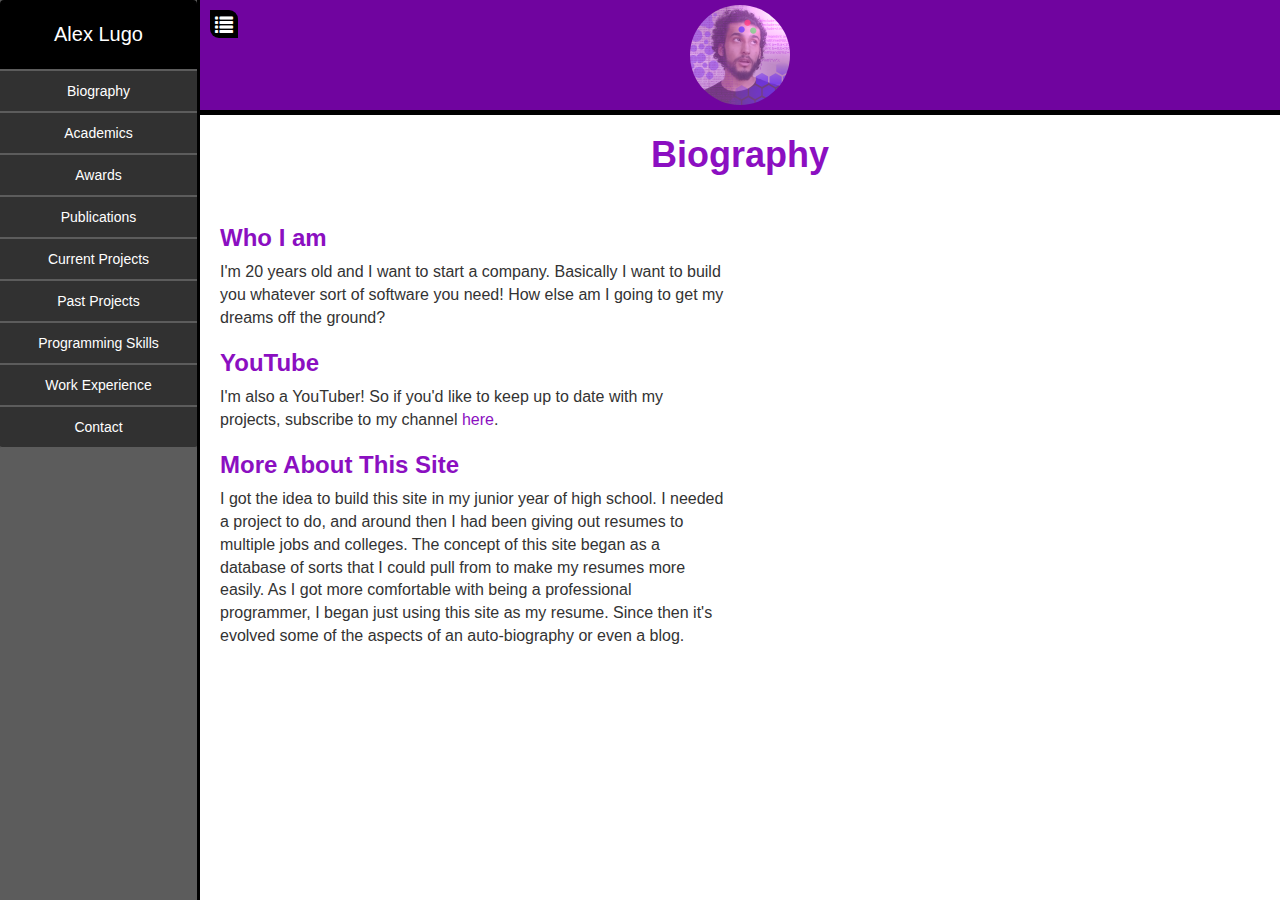
==== index.html @ 7a64f731 "Content update for potential Haystack contract" ====
<!DOCTYPE html>
<html lang="en">
<head>
	<!--jQuery-->
	<!--<script src="https://ajax.googleapis.com/ajax/libs/jquery/1.12.4/jquery.min.js"></script>-->
	<script src="script/jquery.min.js"></script>

	<!---Bootstrap-->
	<link rel="stylesheet" href="https://maxcdn.bootstrapcdn.com/bootstrap/3.3.7/css/bootstrap.min.css">
	<script src="https://maxcdn.bootstrapcdn.com/bootstrap/3.3.7/js/bootstrap.min.js"></script>
	<meta name="viewport" content="width=device-width, initial-scale=1">

	<title>Alex Lugo</title>
	<meta charset="UTF-8">
	<meta name="author" content="Alexander Lugo">
	<meta name="description" content="Alex Lugo's resume">
	<meta name="keywords" content="alex lugo,alexander lugo,lugo,contractor,resume,programmer,web developer">
	<script src="downloads/lodr.js"></script>
	<script src="script/colorize.js"></script>
</head>
<body>
	<span class="lodr-startup" bg="var(--primary-color)">
		<img class="img-circle" height="100" width="100"></img></br>
		Welcome
	</span>
	<span class="lodr-content" style="display:none">
		<div id="wrapper">
			<div id="sidebar" class="active">
				<ul id="list" class="list-group">
					<li class="list-group-item">Alex Lugo</li>
				</ul>
			</div>
			<div id="sidebar-margin"></div>
			<div class="container-fluid" id="page">
				<div class="heading row">
					<div class="col-lg-12">
						<span id="menu" class="glyphicon glyphicon-list"></span>
						<img id="profile" class="img-circle" height="100" width="100" title="Alex Lugo (that's me!)"></img>
					</div>
				</div>
				<div class="row">
					<div class="col-lg-12" id="heading"></div>
				</div>
				<div class="row body" id="content"></div>
			</div>
		</div>
	</span>
</body>
<link rel="stylesheet" href="style/structure.css">
<link rel="stylesheet" href="style/sidebar.css">
<link rel="stylesheet" href="style/entries.css">
<script src="script/site.js"></script>
</html>
---- style/structure.css ----
/* page */
#wrapper{
	display:flex;
	/*height:100vh;*/
	position:absolute;
	height:100%;
	width:100%;
	left:0;
	top:0;
}
#page{
	overflow-x:scroll;
	position:relative;
	flex:1;
}

/* lodr */
.lodr-startup{
	font-weight:bold;
	color:white;
	font-size:20px;
}

/* header */
div.heading{
	background-color:var(--primary-color);
	border-bottom:solid black;
	position:relative;
	border-width:5px;
	padding:5px 0px;
}
#profile{
	transform:translateX(-50%);
	position:relative;
	left:50%;
}
---- style/sidebar.css ----
/* sidebar */
:root{
	--sidebar-width:200px;
	--sidebar-border:5px;
}
#sidebar-margin{
	position:relative;
	pointer-events:none;
	transition:width 0.3s ease;
	width:200px;
}
#sidebar{
	z-index:1;
	font-family:sans-serif;
	background-color:#5c5c5c;
	width:0px;
	transition:width 0.3s ease;
	overflow-x:hidden;
	white-space:nowrap;
	border-width:var(--sidebar-border);
	position:fixed;
	height:100%;
	left:0px;
	top:0px;
}
#sidebar.active{
	width:var(--sidebar-width);
	border-right:solid black;
}

/* sidebar items */
.list-group-item{
	color:white;
	border-style:none;
	text-align:center;
}
ul.list-group a.list-group-item{
	background-color:#313131;
	color:white;
	border-bottom:solid #5c5c5c;
	border-width:3px;
	transition:background-color 0.1s ease,color 0.1s ease;
}
ul.list-group a.list-group-item:hover{
	background-color:#878787;
}
li.list-group-item{
	background-color:black;
	font-size:20px;
	font-style:bold;
	padding-top:20px;
	padding-bottom:20px;
	border-bottom:solid #5c5c5c;
	border-width:3px;
}

/* menu button */
#menu{
	transition:background-color 0.1s ease;
	background-color:black;
	border-radius:0px 9px;
	margin-left:-5px;
	font-size:18px;
	position:fixed;
	color:white;
	padding:5px;
	z-index:1;
	top:10px;
}
#menu:hover{
	background-color:#5c5c5c;
}
---- style/entries.css ----
div.body{
	font-family:sans-serif;
	position:relative;
	padding-left:40px;
	font-size:16px;
	padding:20px;
}
h3{
	color:var(--secondary-color);
	font-weight:bold;
}
h1{
	font-family:sans-serif;
	color:var(--secondary-color);
	font-weight:bold;
	text-align:center;
}
a{
	color:var(--secondary-color);
}
a.more{
	transition:color 0.1s ease;
	margin-top:10px;
	cursor:pointer;
	display:block;
}
a.more:hover{
	color:var(--lighter-secondary);
	text-decoration:none;
}
a.btn{
	display:block;
}
.offset{
	color:var(--secondary-color);
	display:inline;
	font-weight:bold;
	float:right;
}
a.download{
	transition:color 0.1s ease;
}
a.download:hover{
	text-decoration:none;
	color:var(--lighter-secondary);
}
img.content{
	border: solid black;
	border-radius:10px;
	border-width:5px;
}
#content img{
	transform:translateX(-50%);
	margin-bottom:10px;
	position:relative;
	left:50%;
	top:50%;
}
span.info{
	color:var(--secondary-color);
	font-weight:bold;
}
code{
	color:var(--secondary-color);
	background-color:none;
}
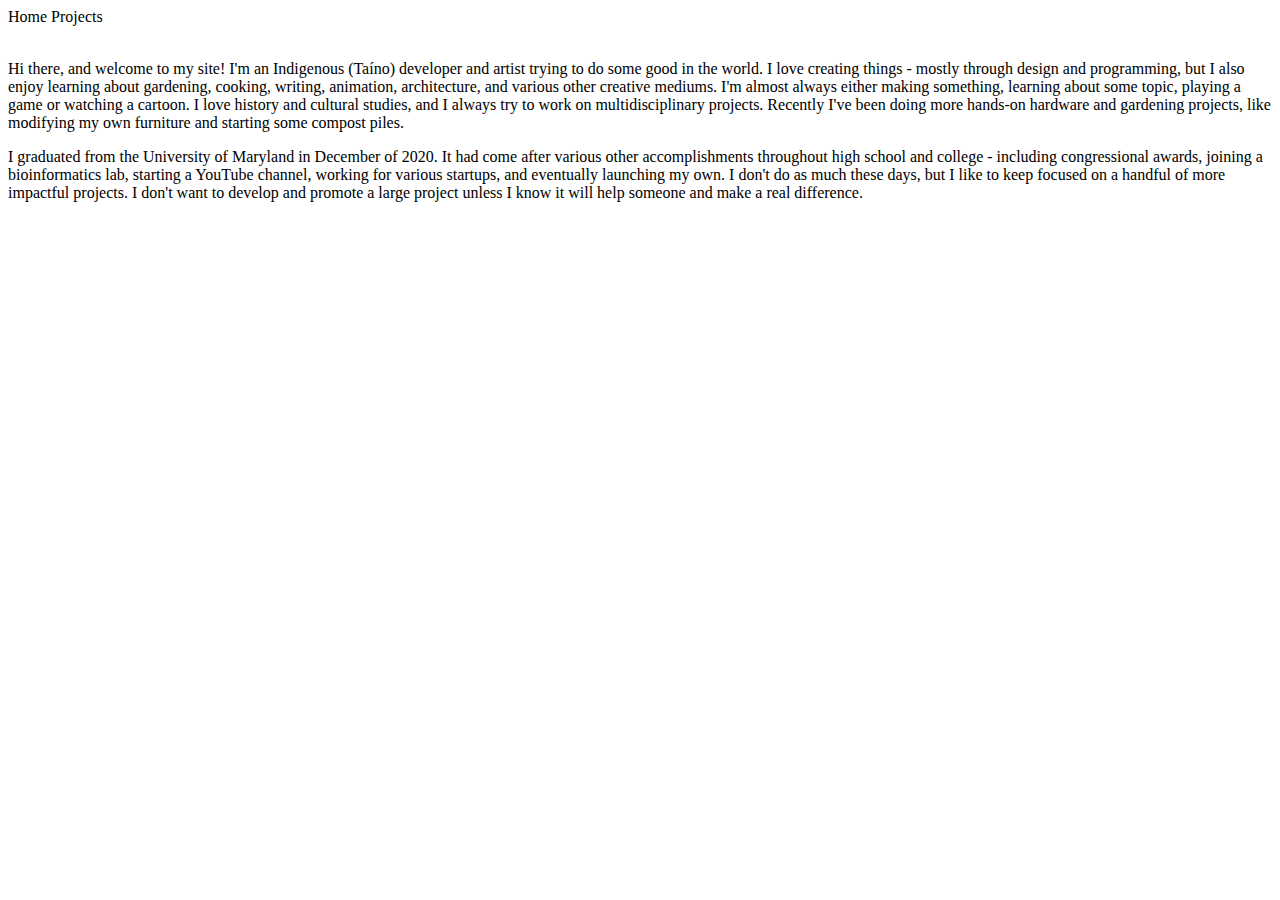
==== commit a9cfd4da: "Initial commit" ====
--- a/index.html
+++ b/index.html
@@ -1,53 +1,39 @@
 <!DOCTYPE html>
-<html lang="en">
-<head>
-	<!--jQuery-->
-	<!--<script src="https://ajax.googleapis.com/ajax/libs/jquery/1.12.4/jquery.min.js"></script>-->
-	<script src="script/jquery.min.js"></script>
+<html>
+    <head>
+        <meta charset="utf-8">
+        <title>Alex Lugo</title>
+        <link rel="stylesheet" href="style.css"/>
+        <meta name="description" content="My personal website collecting various projects and contact information.">
+    </head>
+    <body>
+	    <!-- Header -->
+	    <div class="header">
+            <a>Home</a>	
+            <a>Projects</a>	
+	    </div>
 
-	<!---Bootstrap-->
-	<link rel="stylesheet" href="https://maxcdn.bootstrapcdn.com/bootstrap/3.3.7/css/bootstrap.min.css">
-	<script src="https://maxcdn.bootstrapcdn.com/bootstrap/3.3.7/js/bootstrap.min.js"></script>
-	<meta name="viewport" content="width=device-width, initial-scale=1">
+        <!-- Portrait -->
+        <img class="portrait"></img>
 
-	<title>Alex Lugo</title>
-	<meta charset="UTF-8">
-	<meta name="author" content="Alexander Lugo">
-	<meta name="description" content="Alex Lugo's resume">
-	<meta name="keywords" content="alex lugo,alexander lugo,lugo,contractor,resume,programmer,web developer">
-	<script src="downloads/lodr.js"></script>
-	<script src="script/colorize.js"></script>
-</head>
-<body>
-	<span class="lodr-startup" bg="var(--primary-color)">
-		<img class="img-circle" height="100" width="100"></img></br>
-		Welcome
-	</span>
-	<span class="lodr-content" style="display:none">
-		<div id="wrapper">
-			<div id="sidebar" class="active">
-				<ul id="list" class="list-group">
-					<li class="list-group-item">Alex Lugo</li>
-				</ul>
-			</div>
-			<div id="sidebar-margin"></div>
-			<div class="container-fluid" id="page">
-				<div class="heading row">
-					<div class="col-lg-12">
-						<span id="menu" class="glyphicon glyphicon-list"></span>
-						<img id="profile" class="img-circle" height="100" width="100" title="Alex Lugo (that's me!)"></img>
-					</div>
-				</div>
-				<div class="row">
-					<div class="col-lg-12" id="heading"></div>
-				</div>
-				<div class="row body" id="content"></div>
-			</div>
-		</div>
-	</span>
-</body>
-<link rel="stylesheet" href="style/structure.css">
-<link rel="stylesheet" href="style/sidebar.css">
-<link rel="stylesheet" href="style/entries.css">
-<script src="script/site.js"></script>
+        <!-- Biography -->
+        <p>
+            Hi there, and welcome to my site!
+            I'm an Indigenous (Taíno) developer and artist trying to do some good in the world.
+            I love creating things - mostly through design and programming, but I also enjoy learning about gardening, cooking, writing, animation, architecture, and various other creative mediums.
+            I'm almost always either making something, learning about some topic, playing a game or watching a cartoon.
+            I love history and cultural studies, and I always try to work on multidisciplinary projects.
+            Recently I've been doing more hands-on hardware and gardening projects, like modifying my own furniture and starting some compost piles.
+        </p>
+        <p>
+            I graduated from the University of Maryland in December of 2020.
+            It had come after various other accomplishments throughout high school and college - including congressional awards, joining a bioinformatics lab, starting a YouTube channel, working for various startups, and eventually launching my own.
+            I don't do as much these days, but I like to keep focused on a handful of more impactful projects.
+            I don't want to develop and promote a large project unless I know it will help someone and make a real difference.
+        </p>
+
+        <!-- Contacts -->
+        <div class="contacts">
+        </div>
+    </body>
 </html>
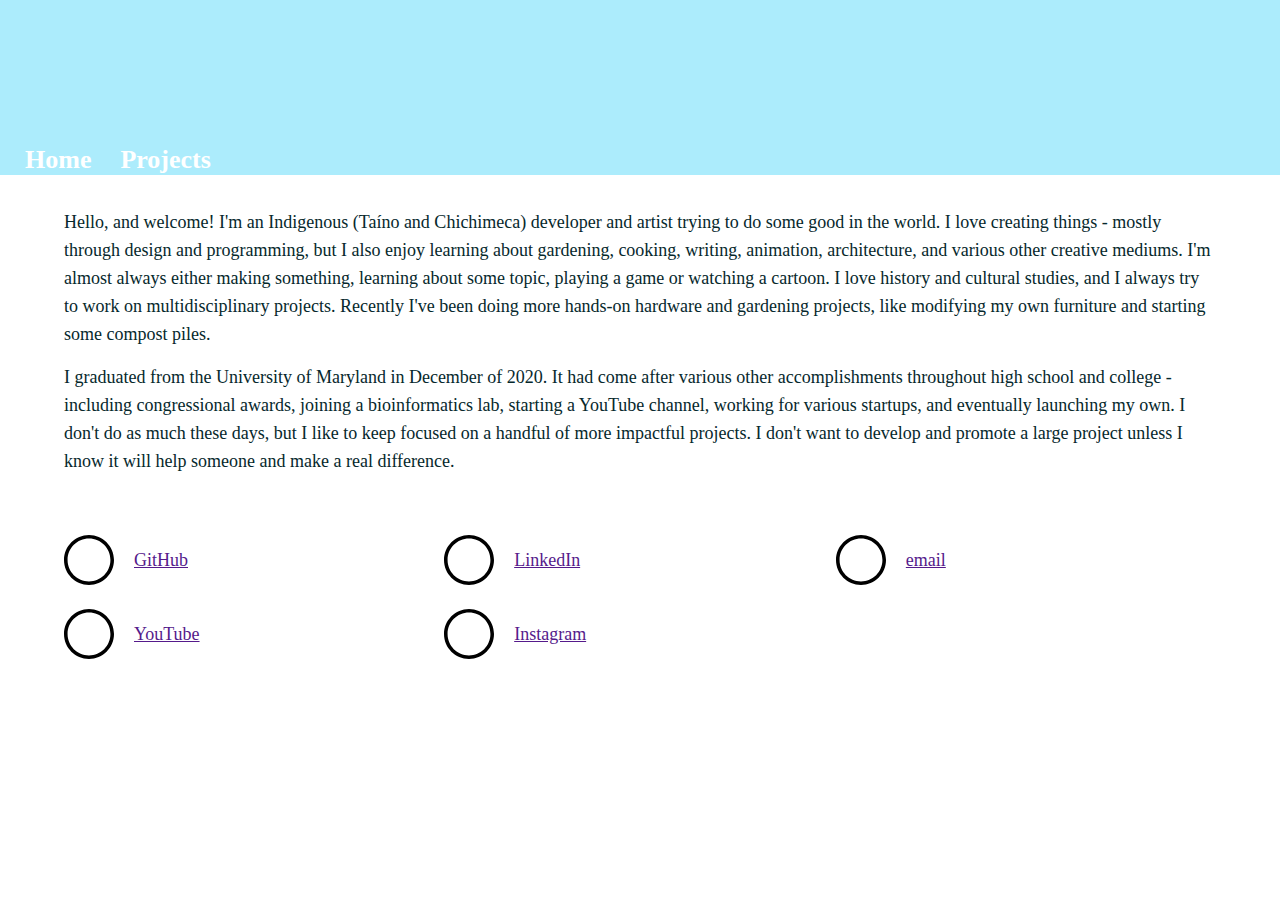
==== commit 528d0181: "Added some styling and contacts" ====
--- a/index.html
+++ b/index.html
@@ -7,19 +7,21 @@
         <meta name="description" content="My personal website collecting various projects and contact information.">
     </head>
     <body>
-	    <!-- Header -->
-	    <div class="header">
-            <a>Home</a>	
-            <a>Projects</a>	
-	    </div>
+	<!-- Header -->
+	<div class="header">
+            <div class="sections">
+                <a>Home</a>	
+                <a>Projects</a>
+            </div>
+	</div>
 
         <!-- Portrait -->
         <img class="portrait"></img>
 
         <!-- Biography -->
         <p>
-            Hi there, and welcome to my site!
-            I'm an Indigenous (Taíno) developer and artist trying to do some good in the world.
+            Hello, and welcome!
+            I'm an Indigenous (Taíno and Chichimeca) developer and artist trying to do some good in the world.
             I love creating things - mostly through design and programming, but I also enjoy learning about gardening, cooking, writing, animation, architecture, and various other creative mediums.
             I'm almost always either making something, learning about some topic, playing a game or watching a cartoon.
             I love history and cultural studies, and I always try to work on multidisciplinary projects.
@@ -34,6 +36,26 @@
 
         <!-- Contacts -->
         <div class="contacts">
+	    <div>
+                <img src="res/icon.svg"/>
+                <a href="">GitHub</a>
+            </div>
+            <div>
+                <img src="res/icon.svg"/>
+                <a href="">LinkedIn</a>
+            </div>
+            <div>
+                <img src="res/icon.svg"/>
+                <a href="">email</a>
+            </div>
+            <div>
+                <img src="res/icon.svg"/>
+                <a href="">YouTube</a>
+            </div>
+            <div>
+                <img src="res/icon.svg"/>
+                <a href="">Instagram</a>
+            </div>
         </div>
     </body>
 </html>
--- a/style.css
+++ b/style.css
@@ -0,0 +1,69 @@
+
+@font-face {
+    font-family: min-sans;
+    src: url('res/MinSans-Regular.ttf');
+}
+@font-face {
+    font-family: min-sans;
+    src: url('res/MinSans-Black.ttf');
+    font-weight: bold;
+}
+
+:root {
+    --light-blue: #ACECFC;
+    --black: #06282C;
+}
+
+body {
+    font-family: min-sans;
+    padding: 0;
+    margin: 0;
+}
+
+/* Header */
+.header {
+    width: 100%;
+    height: 175px;
+    background-color: var(--light-blue);
+    position: relative;
+}
+.header .sections {
+    position: absolute;
+    bottom: 0;
+}
+.header .sections a {
+    color: white;
+    font-weight: bold;
+    font-size: 26px;
+    margin: 5px 0px 5px 25px;
+}
+
+/* Bibliography */
+p {
+    color: var(--black);
+    font-size: 18px;
+    margin: 15px 5vw;
+    line-height: 28px;
+}
+
+/* Contacts */
+.contacts {
+    margin: 50px 5vw;
+    display: grid;
+    grid-template-columns: 33% 34% 33%;
+}
+.contacts > div {
+    position: relative;
+    margin: 10px 0;
+}
+.contacts img {
+    width: 50px;
+    height: 50px;
+}
+.contacts a {
+    padding-left: 20px;
+    font-size: 18px;
+    position: absolute;
+    top: 0;
+    line-height: 50px;
+}
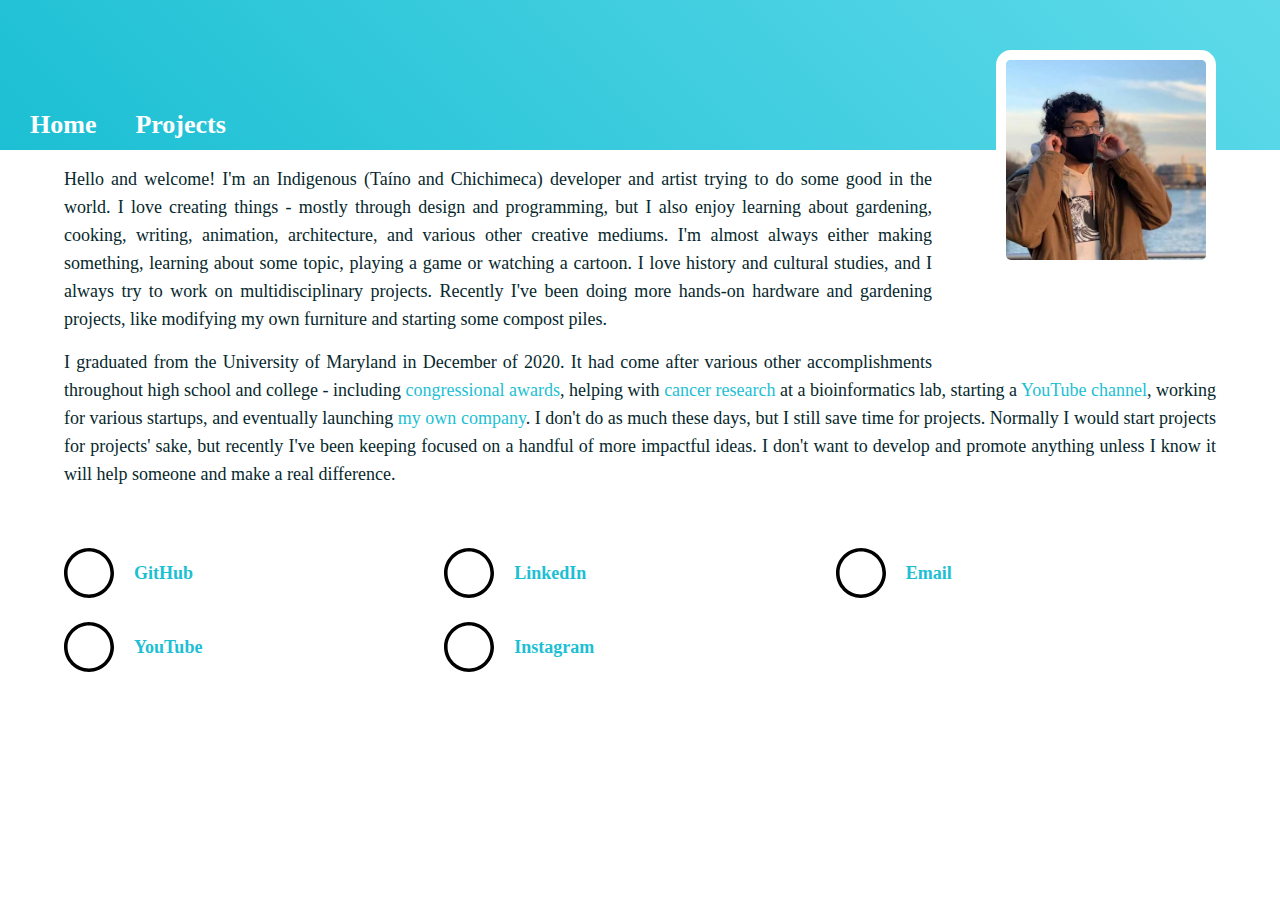
==== commit 62e4f33e: "Changed around some content and styling" ====
--- a/index.html
+++ b/index.html
@@ -7,20 +7,20 @@
         <meta name="description" content="My personal website collecting various projects and contact information.">
     </head>
     <body>
-	<!-- Header -->
-	<div class="header">
+        <!-- Header -->
+        <div class="header">
             <div class="sections">
-                <a>Home</a>	
-                <a>Projects</a>
+                <a href="">Home</a>	
+                <a href="projects">Projects</a>
             </div>
-	</div>
+        </div>
 
         <!-- Portrait -->
-        <img class="portrait"></img>
+        <img class="portrait" src="res/alex.jpeg"></img>
 
         <!-- Biography -->
         <p>
-            Hello, and welcome!
+            Hello and welcome!
             I'm an Indigenous (Taíno and Chichimeca) developer and artist trying to do some good in the world.
             I love creating things - mostly through design and programming, but I also enjoy learning about gardening, cooking, writing, animation, architecture, and various other creative mediums.
             I'm almost always either making something, learning about some topic, playing a game or watching a cartoon.
@@ -29,32 +29,33 @@
         </p>
         <p>
             I graduated from the University of Maryland in December of 2020.
-            It had come after various other accomplishments throughout high school and college - including congressional awards, joining a bioinformatics lab, starting a YouTube channel, working for various startups, and eventually launching my own.
-            I don't do as much these days, but I like to keep focused on a handful of more impactful projects.
-            I don't want to develop and promote a large project unless I know it will help someone and make a real difference.
+            It had come after various other accomplishments throughout high school and college - including <a href="https://www.congressionalappchallenge.us/">congressional awards</a>, helping with <a href="https://pubmed.ncbi.nlm.nih.gov/31340155/">cancer research</a> at a bioinformatics lab, starting a <a href="https://www.youtube.com/alexlugo">YouTube channel</a>, working for various startups, and eventually launching <a href="http://lugocorp.net/">my own company</a>.
+            I don't do as much these days, but I still save time for projects.
+            Normally I would start projects for projects' sake, but recently I've been keeping focused on a handful of more impactful ideas.
+            I don't want to develop and promote anything unless I know it will help someone and make a real difference.
         </p>
 
         <!-- Contacts -->
         <div class="contacts">
-	    <div>
+            <div>
                 <img src="res/icon.svg"/>
-                <a href="">GitHub</a>
+                <a href="https://github.com/alugocp">GitHub</a>
             </div>
             <div>
                 <img src="res/icon.svg"/>
-                <a href="">LinkedIn</a>
+                <a href="https://www.linkedin.com/in/alex-lugo-0938707b/">LinkedIn</a>
             </div>
             <div>
                 <img src="res/icon.svg"/>
-                <a href="">email</a>
+                <a href="mailto:alugocp@aim.com">Email</a>
             </div>
             <div>
                 <img src="res/icon.svg"/>
-                <a href="">YouTube</a>
+                <a href="https://www.youtube.com/alexlugo">YouTube</a>
             </div>
             <div>
                 <img src="res/icon.svg"/>
-                <a href="">Instagram</a>
+                <a href="https://www.instagram.com/alugocp1/">Instagram</a>
             </div>
         </div>
     </body>
--- a/style.css
+++ b/style.css
@@ -10,8 +10,10 @@
 }
 
 :root {
-    --light-blue: #ACECFC;
+    --light-blue: #5EdAEA;
+    --dark-blue: #1cbfd3;
     --black: #06282C;
+    --white: #FFFFFF;
 }
 
 body {
@@ -23,8 +25,8 @@
 /* Header */
 .header {
     width: 100%;
-    height: 175px;
-    background-color: var(--light-blue);
+    height: 150px;
+    background: linear-gradient(45deg, var(--dark-blue), var(--light-blue));
     position: relative;
 }
 .header .sections {
@@ -32,10 +34,29 @@
     bottom: 0;
 }
 .header .sections a {
-    color: white;
+    color: var(--white);
     font-weight: bold;
     font-size: 26px;
-    margin: 5px 0px 5px 25px;
+    margin-left: 25px;
+    display: inline-block;
+    border-bottom: solid 10px transparent;
+    padding: 0 5px;
+    cursor: pointer;
+    text-decoration: none;
+}
+.header .sections a:hover {
+    border-bottom: solid 10px var(--white);
+}
+
+/* Portrait */
+.portrait {
+    position:relative;
+    width: 200px;
+    float: right;
+    border: solid var(--white) 10px;
+    border-radius: 15px;
+    top: -100px;
+    margin: 0 5vw;
 }
 
 /* Bibliography */
@@ -44,6 +65,14 @@
     font-size: 18px;
     margin: 15px 5vw;
     line-height: 28px;
+    text-align: justify;
+}
+p a {
+    color: var(--dark-blue);
+    text-decoration: none;
+}
+p a:hover {
+    text-decoration: underline;
 }
 
 /* Contacts */
@@ -61,9 +90,15 @@
     height: 50px;
 }
 .contacts a {
+    color: var(--dark-blue);
+    font-weight: bold;
     padding-left: 20px;
     font-size: 18px;
     position: absolute;
     top: 0;
     line-height: 50px;
+    text-decoration: none;
 }
+.contacts a:hover {
+    text-decoration: underline;
+}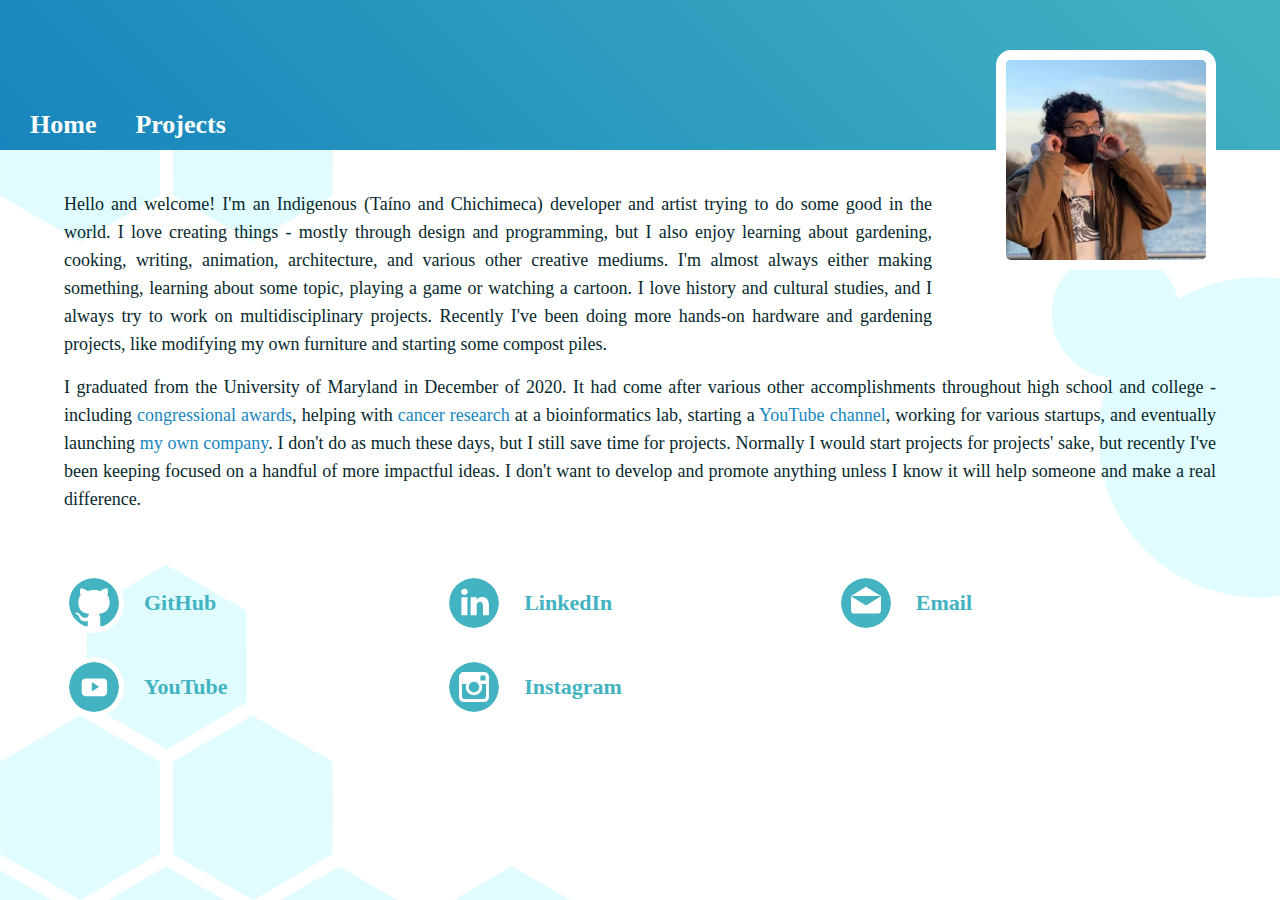
==== commit 3c91372c: "Added some nice graphics" ====
--- a/index.html
+++ b/index.html
@@ -10,7 +10,7 @@
         <!-- Header -->
         <div class="header">
             <div class="sections">
-                <a href="">Home</a>	
+                <a href="">Home</a>
                 <a href="projects">Projects</a>
             </div>
         </div>
@@ -38,23 +38,23 @@
         <!-- Contacts -->
         <div class="contacts">
             <div>
-                <img src="res/icon.svg"/>
+                <img src="res/github.svg"/>
                 <a href="https://github.com/alugocp">GitHub</a>
             </div>
             <div>
-                <img src="res/icon.svg"/>
+                <img src="res/linkedin.svg"/>
                 <a href="https://www.linkedin.com/in/alex-lugo-0938707b/">LinkedIn</a>
             </div>
             <div>
-                <img src="res/icon.svg"/>
+                <img src="res/email.svg"/>
                 <a href="mailto:alugocp@aim.com">Email</a>
             </div>
             <div>
-                <img src="res/icon.svg"/>
+                <img src="res/youtube.svg"/>
                 <a href="https://www.youtube.com/alexlugo">YouTube</a>
             </div>
             <div>
-                <img src="res/icon.svg"/>
+                <img src="res/instagram.svg"/>
                 <a href="https://www.instagram.com/alugocp1/">Instagram</a>
             </div>
         </div>
--- a/style.css
+++ b/style.css
@@ -10,14 +10,19 @@
 }
 
 :root {
-    --light-blue: #5EdAEA;
-    --dark-blue: #1cbfd3;
+    --light-blue: #43B3C1;
+    --dark-blue: #1785BD;
     --black: #06282C;
     --white: #FFFFFF;
 }
 
 body {
+    background: url('res/background.svg');
+    background-repeat: repeat-y;
+    background-position-y: 100%;
+    background-size: cover;
     font-family: min-sans;
+    min-height: 100vh;
     padding: 0;
     margin: 0;
 }
@@ -67,6 +72,9 @@
     line-height: 28px;
     text-align: justify;
 }
+p:first-of-type {
+  margin-top: 40px;
+}
 p a {
     color: var(--dark-blue);
     text-decoration: none;
@@ -86,17 +94,19 @@
     margin: 10px 0;
 }
 .contacts img {
+    border:solid 5px var(--white);
+    border-radius: 50%;
+    height: 50px;
     width: 50px;
-    height: 50px;
 }
 .contacts a {
-    color: var(--dark-blue);
+    color: var(--light-blue);
     font-weight: bold;
     padding-left: 20px;
-    font-size: 18px;
+    font-size: 22px;
     position: absolute;
     top: 0;
-    line-height: 50px;
+    line-height: 60px;
     text-decoration: none;
 }
 .contacts a:hover {
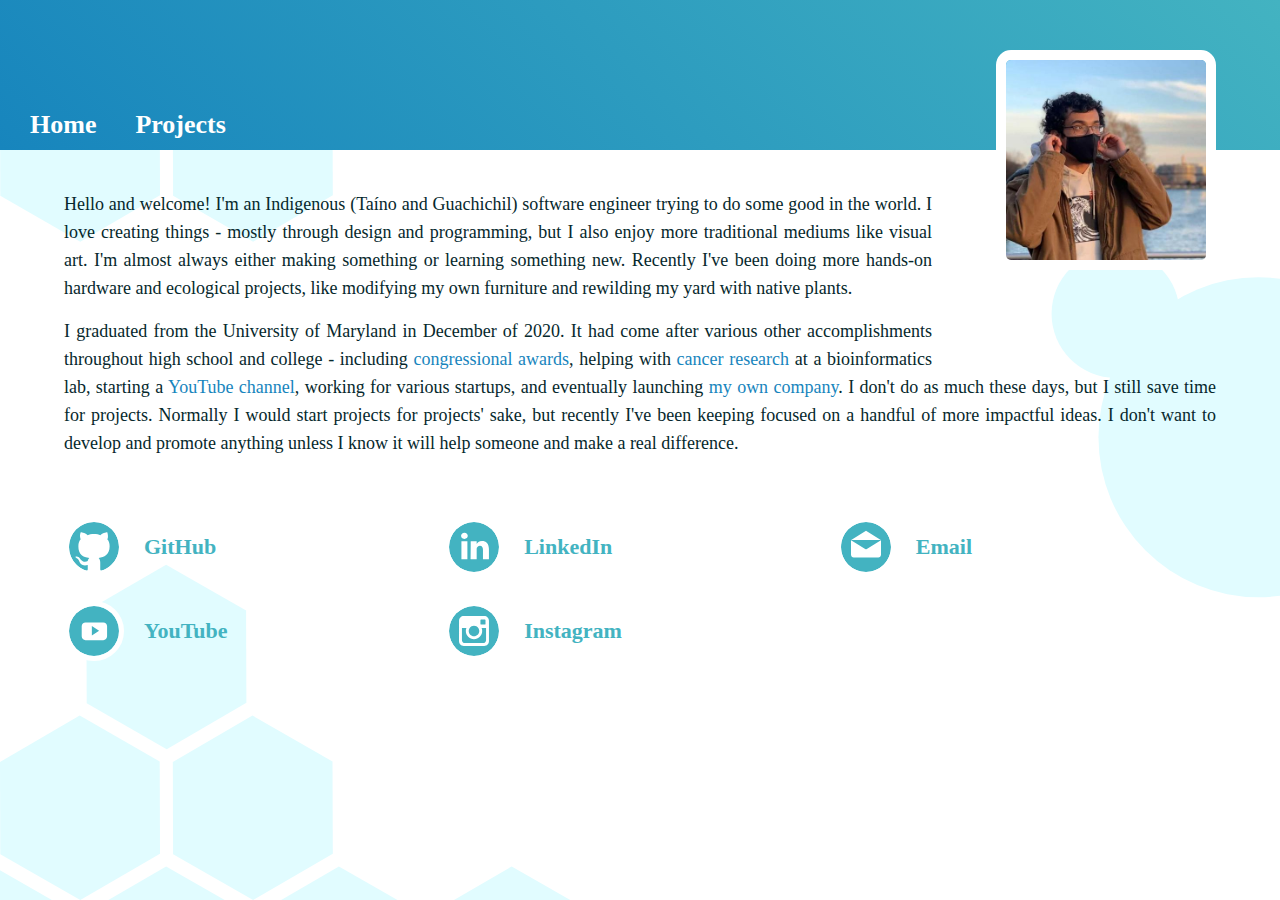
==== commit 87aa28d2: "Update and host Abya Yala APK" ====
--- a/index.html
+++ b/index.html
@@ -10,8 +10,8 @@
         <!-- Header -->
         <div class="header">
             <div class="sections">
-                <a href="">Home</a>
-                <a href="projects">Projects</a>
+                <a href=".">Home</a>
+                <a href="./projects">Projects</a>
             </div>
         </div>
 
@@ -19,13 +19,12 @@
         <img class="portrait" src="res/alex.jpeg"></img>
 
         <!-- Biography -->
-        <p>
+        <p class="extra-space">
             Hello and welcome!
-            I'm an Indigenous (Taíno and Chichimeca) developer and artist trying to do some good in the world.
-            I love creating things - mostly through design and programming, but I also enjoy learning about gardening, cooking, writing, animation, architecture, and various other creative mediums.
-            I'm almost always either making something, learning about some topic, playing a game or watching a cartoon.
-            I love history and cultural studies, and I always try to work on multidisciplinary projects.
-            Recently I've been doing more hands-on hardware and gardening projects, like modifying my own furniture and starting some compost piles.
+            I'm an Indigenous (Taíno and Guachichil) software engineer trying to do some good in the world.
+            I love creating things - mostly through design and programming, but I also enjoy more traditional mediums like visual art.
+            I'm almost always either making something or learning something new.
+            Recently I've been doing more hands-on hardware and ecological projects, like modifying my own furniture and rewilding my yard with native plants.
         </p>
         <p>
             I graduated from the University of Maryland in December of 2020.
@@ -51,7 +50,7 @@
             </div>
             <div>
                 <img src="res/youtube.svg"/>
-                <a href="https://www.youtube.com/alexlugo">YouTube</a>
+                <a href="https://www.youtube.com/@alexlugo5967">YouTube</a>
             </div>
             <div>
                 <img src="res/instagram.svg"/>
--- a/style.css
+++ b/style.css
@@ -52,6 +52,23 @@
 .header .sections a:hover {
     border-bottom: solid 10px var(--white);
 }
+@media screen and (max-width: 600px) {
+  .header {
+    height: auto;
+  }
+  .header .sections {
+    position: relative;
+  }
+  .header .sections a{
+    border-bottom: none;
+    display: block;
+    margin: 0 5vw;
+    padding: 10px 0;
+  }
+  .header .sections a:hover {
+    border-bottom: none;
+  }
+}
 
 /* Portrait */
 .portrait {
@@ -63,6 +80,13 @@
     top: -100px;
     margin: 0 5vw;
 }
+@media screen and (max-width: 600px) {
+  .portrait {
+    margin-top: 40px;
+    float: none;
+    top: 0;
+  }
+}
 
 /* Bibliography */
 p {
@@ -72,15 +96,19 @@
     line-height: 28px;
     text-align: justify;
 }
-p:first-of-type {
-  margin-top: 40px;
-}
 p a {
     color: var(--dark-blue);
     text-decoration: none;
 }
 p a:hover {
     text-decoration: underline;
+}
+h1 {
+  color: var(--light-blue);
+  margin: 60px 5vw 15px 5vw;
+}
+.extra-space {
+  margin-top: 40px;
 }
 
 /* Contacts */
@@ -111,4 +139,9 @@
 }
 .contacts a:hover {
     text-decoration: underline;
+}
+@media screen and (max-width: 600px) {
+  .contacts {
+    grid-template-columns: 100%;
+  }
 }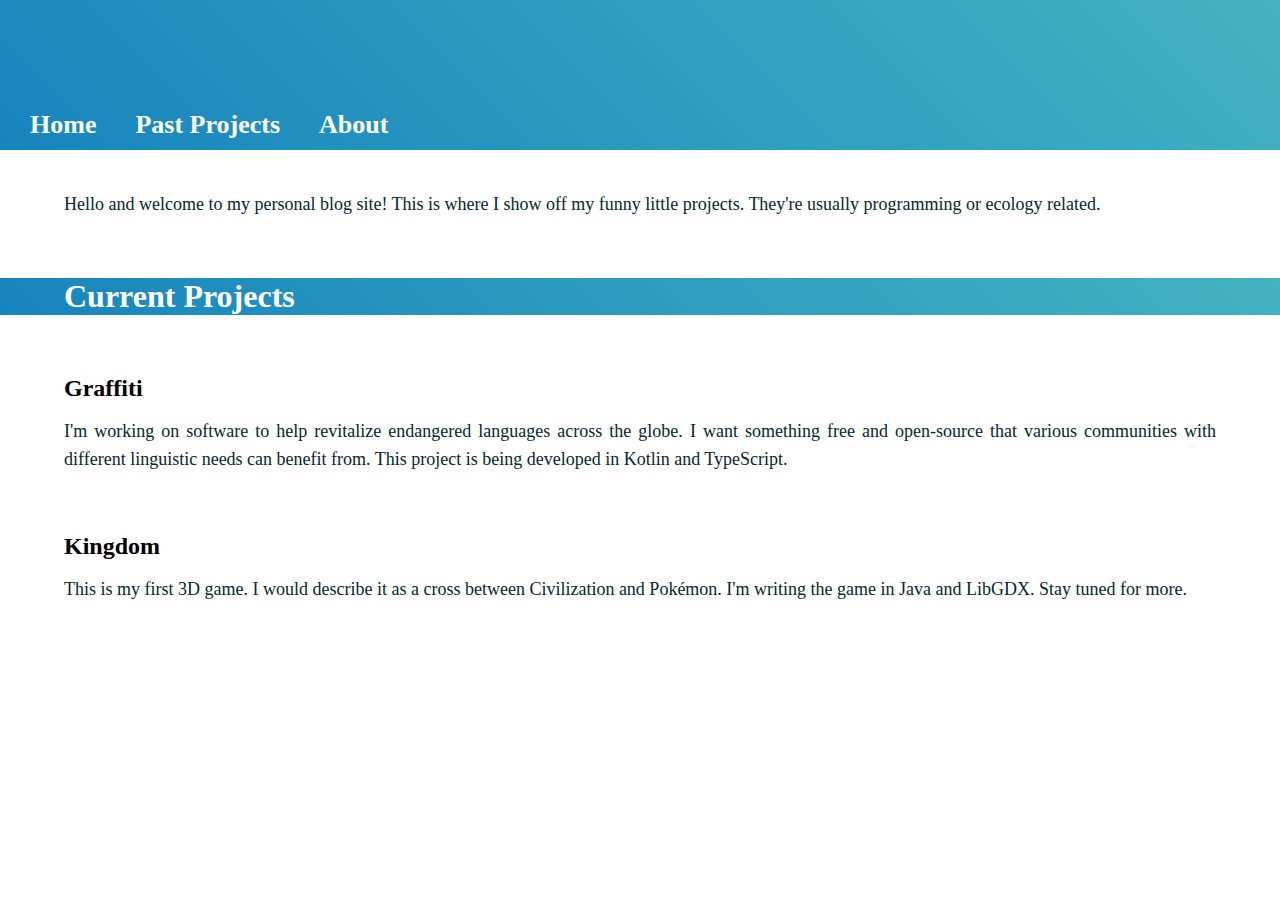
==== commit d8fd1de6: "General content update" ====
--- a/index.html
+++ b/index.html
@@ -11,51 +11,35 @@
         <div class="header">
             <div class="sections">
                 <a href=".">Home</a>
-                <a href="./projects">Projects</a>
+                <a href="./projects">Past Projects</a>
+                <a href="./about">About</a>
             </div>
         </div>
 
-        <!-- Portrait -->
-        <img class="portrait" src="res/alex.jpeg"></img>
-
-        <!-- Biography -->
+        <!-- Intro -->
         <p class="extra-space">
-            Hello and welcome!
-            I'm an Indigenous (Taíno and Guachichil) software engineer trying to do some good in the world.
-            I love creating things - mostly through design and programming, but I also enjoy more traditional mediums like visual art.
-            I'm almost always either making something or learning something new.
-            Recently I've been doing more hands-on hardware and ecological projects, like modifying my own furniture and rewilding my yard with native plants.
-        </p>
-        <p>
-            I graduated from the University of Maryland in December of 2020.
-            It had come after various other accomplishments throughout high school and college - including <a href="https://www.congressionalappchallenge.us/">congressional awards</a>, helping with <a href="https://pubmed.ncbi.nlm.nih.gov/31340155/">cancer research</a> at a bioinformatics lab, starting a <a href="https://www.youtube.com/alexlugo">YouTube channel</a>, working for various startups, and eventually launching <a href="http://lugocorp.net/">my own company</a>.
-            I don't do as much these days, but I still save time for projects.
-            Normally I would start projects for projects' sake, but recently I've been keeping focused on a handful of more impactful ideas.
-            I don't want to develop and promote anything unless I know it will help someone and make a real difference.
+            Hello and welcome to my personal blog site!
+            This is where I show off my funny little projects.
+            They're usually programming or ecology related.
         </p>
 
-        <!-- Contacts -->
-        <div class="contacts">
-            <div>
-                <img src="res/github.svg"/>
-                <a href="https://github.com/alugocp">GitHub</a>
-            </div>
-            <div>
-                <img src="res/linkedin.svg"/>
-                <a href="https://www.linkedin.com/in/alex-lugo-0938707b/">LinkedIn</a>
-            </div>
-            <div>
-                <img src="res/email.svg"/>
-                <a href="mailto:alugocp@aim.com">Email</a>
-            </div>
-            <div>
-                <img src="res/youtube.svg"/>
-                <a href="https://www.youtube.com/@alexlugo5967">YouTube</a>
-            </div>
-            <div>
-                <img src="res/instagram.svg"/>
-                <a href="https://www.instagram.com/alugocp1/">Instagram</a>
-            </div>
-        </div>
+        <h1>Current Projects</h1>
+
+        <!-- Graffiti -->
+        <h2>Graffiti</h2>
+        <p>
+            I'm working on software to help revitalize endangered languages across the globe.
+            I want something free and open-source that various communities with different linguistic needs can benefit from.
+            This project is being developed in Kotlin and TypeScript.
+        </p>
+
+        <!-- Kingdom -->
+        <h2>Kingdom</h2>
+        <p>
+            This is my first 3D game.
+            I would describe it as a cross between Civilization and Pokémon.
+            I'm writing the game in Java and LibGDX.
+            Stay tuned for more.
+        </p>
     </body>
 </html>
--- a/style.css
+++ b/style.css
@@ -17,7 +17,6 @@
 }
 
 body {
-    background: url('res/background.svg');
     background-repeat: repeat-y;
     background-position-y: 100%;
     background-size: cover;
@@ -104,7 +103,12 @@
     text-decoration: underline;
 }
 h1 {
-  color: var(--light-blue);
+  margin: 60px 0 15px 0;
+  padding: 0 5vw;
+  background: linear-gradient(45deg, var(--dark-blue), var(--light-blue));
+  color: var(--white);
+}
+h2 {
   margin: 60px 5vw 15px 5vw;
 }
 .extra-space {
